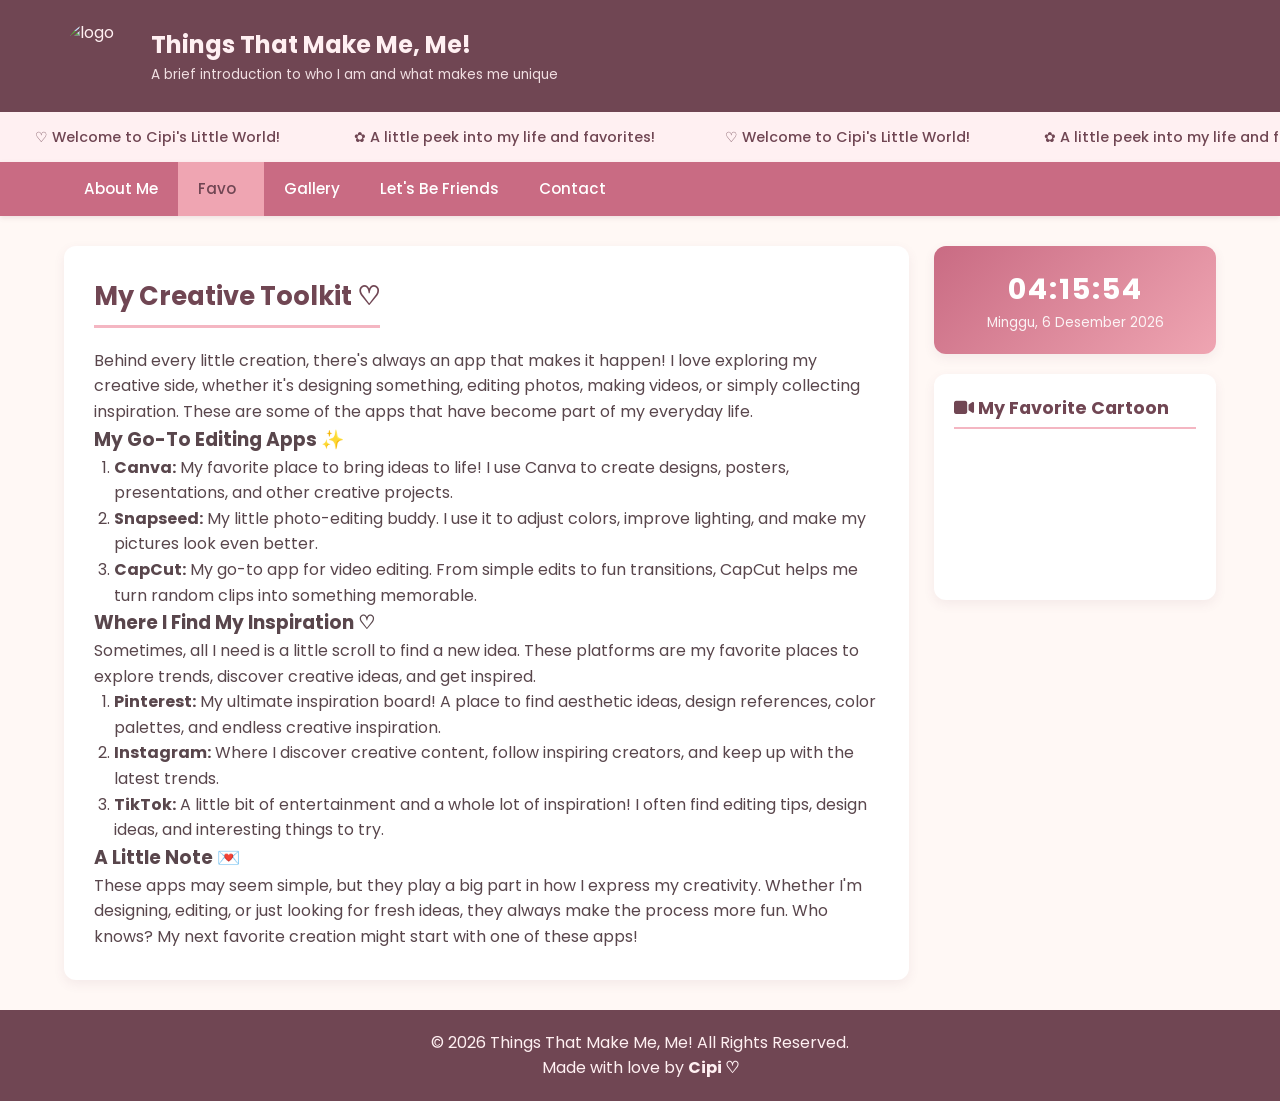
==== apk.html @ e2bea41e "Add files via upload" ====
<!DOCTYPE html>
<html lang="id">
<head>
    <meta charset="UTF-8">
    <meta name="viewport" content="width=device-width, initial-scale=1.0">
    <title>Things That Make Me, Me!</title>
    <link rel="stylesheet" href="https://cdnjs.cloudflare.com/ajax/libs/font-awesome/6.4.0/css/all.min.css">
    <link href="https://fonts.googleapis.com/css2?family=Poppins:wght@300;400;500;600;700&display=swap" rel="stylesheet">
    <link rel="stylesheet" href="uts.css">
    <link rel="icon" type="image/x-icon" href="/uts/logocipi.jpeg"">
</head>
<body>

    <header>
        <div class="logo-container">
            <div class="logo-image">
                <img src="/uts/logocipi.jpeg"" alt="logo">
            </div>
            <div class="logo-text">
                <h1>Things That Make Me, Me!</h1>
                <p>A brief introduction to who I am and what makes me unique</p>
            </div>
        </div>
    </header>

    <div class="running-text">
    <div class="running-content">
        <div class="running-group">
            <span>♡ Welcome to Cipi's Little World!</span>
            <span>✿ A little peek into my life and favorites!</span>
        </div>

        <div class="running-group">
            <span>♡ Welcome to Cipi's Little World!</span>
            <span>✿ A little peek into my life and favorites!</span>
        </div>
    </div>
</div>


    <nav>
        <ul class="nav-list">
            <li class="nav-item"><a href="aboutme.html" class="nav-link"> About Me</a></li>
            <li class="nav-item active">
                <a href="favo.html" class="nav-link"> Favo <i class="favo-dropdown";"></i></a>
                <ul class="menu-favo-dropdown">
                    <li><a href="song.html"> Song</a></li>
                    <li><a href="apk.html"> Application</a></li>
                    <li><a href="film.html"> Film</a></li>
                </ul>
            </li>
            <li class="nav-item"><a href="gallery.html" class="nav-link"> Gallery</a></li>
            <li class="nav-item"><a href="letsbefriends.html" class="nav-link"> Let's Be Friends</a></li>
            <li class="nav-item"><a href="contact.html" class="nav-link"></i> Contact</a></li>
        </ul>
    </nav>


<div class="container">
    <main>
        <h2 class="section-title">My Creative Toolkit ♡</h2>

        <p>
            Behind every little creation, there's always an app that
            makes it happen! I love exploring my creative side, whether
            it's designing something, editing photos, making videos,
            or simply collecting inspiration. These are some of the
            apps that have become part of my everyday life.
        </p>

        <h3>My Go-To Editing Apps ✨</h3>

        <ol style="margin-left: 20px;">
            <li>
                <strong>Canva:</strong>
                My favorite place to bring ideas to life!
                I use Canva to create designs, posters, presentations,
                and other creative projects.
            </li>

            <li>
                <strong>Snapseed:</strong>
                My little photo-editing buddy. I use it to adjust
                colors, improve lighting, and make my pictures
                look even better.
            </li>

            <li>
                <strong>CapCut:</strong>
                My go-to app for video editing. From simple edits
                to fun transitions, CapCut helps me turn random
                clips into something memorable.
            </li>
        </ol>

        <h3>Where I Find My Inspiration ♡</h3>

        <p>
            Sometimes, all I need is a little scroll to find a new
            idea. These platforms are my favorite places to explore
            trends, discover creative ideas, and get inspired.
        </p>

        <ol style="margin-left: 20px;">
            <li>
                <strong>Pinterest:</strong>
                My ultimate inspiration board! A place to find
                aesthetic ideas, design references, color palettes,
                and endless creative inspiration.
            </li>

            <li>
                <strong>Instagram:</strong>
                Where I discover creative content, follow inspiring
                creators, and keep up with the latest trends.
            </li>

            <li>
                <strong>TikTok:</strong>
                A little bit of entertainment and a whole lot of
                inspiration! I often find editing tips, design ideas,
                and interesting things to try.
            </li>
        </ol>

        <h3>A Little Note 💌</h3>

        <p>
            These apps may seem simple, but they play a big part
            in how I express my creativity. Whether I'm designing,
            editing, or just looking for fresh ideas, they always
            make the process more fun. Who knows? My next favorite
            creation might start with one of these apps!
        </p>
    </main>

    <aside>
            <div class="widget clock-widget">
                <div id="clock">00:00:00</div>
                <div id="date">Loading...</div>
            </div>
            <div class="widget">
                <h3 class="widget-title"><i class="fa-solid fa-video"></i> My Favorite Cartoon</h3>
                <div class="video-container">
                    <iframe width="560" height="315" src="https://www.youtube.com/embed/DdE87g6H0eM?si=eLp48s7agHbsijKU" title="YouTube video player" frameborder="0" allow="accelerometer; autoplay; clipboard-write; encrypted-media; gyroscope; picture-in-picture; web-share" referrerpolicy="strict-origin-when-cross-origin" allowfullscreen></iframe>
                </div>
            </div>
        </aside>
    </div>

<footer>
    <p>&copy; 2026 Things That Make Me, Me! All Rights Reserved.</p>
    <p>Made with love by <strong> Cipi ♡</strong></p>
</footer>

<script src="uts.js"></script>

</body>
</html>
---- uts.css ----
* {
    margin: 0;
    padding: 0;
    box-sizing: border-box;
    font-family: 'Poppins', sans-serif;
}

body {
    background-color: #FFF8F5;
    color: #59464C;
    line-height: 1.6;
    display: flex;
    flex-direction: column;
    min-height: 100vh;
}

header {
    background-size: cover;
    background-color: #704653;
    color: #FFF0F2;
    padding: 20px 5%;
    display: flex;
    justify-content: space-between;
    align-items: center;
    box-shadow: 0 4px 12px rgba(112, 70, 83, 0.12);
}

.logo-container {
    display: flex;
    align-items: center;
    gap: 15px;
}

.logo-image {
    width: 4.5rem;
    height: 4.5rem;
    border-radius: 50%;
    overflow: hidden;
}

.logo-container i {
    font-size: 2.5rem;
    color: #F4B6C2;
}

.logo-container img {
    width: 4.5rem;
}

.logo-text h1 {
    font-size: 1.5rem;
    font-weight: 700;
}

.logo-text p {
    font-size: 0.85rem;
    opacity: 0.9;
}

nav {
    background-color: #C96B83;
    position: sticky;
    top: 0;
    z-index: 1000;
    box-shadow: 0 2px 5px rgba(112, 70, 83, 0.12);
}

.nav-list {
    display: flex;
    list-style: none;
    padding: 0 5%;
}

.nav-item {
    position: relative;
}

.nav-link {
    display: flex;
    align-items: center;
    gap: 8px;
    padding: 15px 20px;
    color: #FFFFFF;
    text-decoration: none;
    font-weight: 500;
    font-size: 0.95rem;
    transition: background 0.3s;
}

.nav-link:hover,
.nav-item.active > .nav-link {
    background-color: #EFA5B2;
    color: #704653;
}

.menu-favo-dropdown {
    position: absolute;
    top: 100%;
    left: 0;
    background-color: #FFF0F2;
    min-width: 200px;
    box-shadow: 0 4px 12px rgba(112, 70, 83, 0.12);
    display: none;
    list-style: none;
    border-radius: 0 0 8px 8px;
    overflow: hidden;
    z-index: 1001;
}

.menu-favo-dropdown li a {
    color: #59464C;
    padding: 12px 20px;
    display: block;
    text-decoration: none;
    font-size: 0.9rem;
    border-bottom: 1px solid #F7DFE3;
}

.menu-favo-dropdown li a:hover {
    background-color: #F7DFE3;
    color: #B85C75;
}

.nav-item:hover .menu-favo-dropdown {
    display: block;
}

.container {
    max-width: 1200px;
    width: 90%;
    margin: 30px auto;
    display: grid;
    grid-template-columns: 3fr 1fr;
    gap: 25px;
    flex: 1;
}

main {
    background-color: #FFFFFF;
    padding: 30px;
    border-radius: 12px;
    box-shadow: 0 4px 12px rgba(112, 70, 83, 0.08);
}

.section-title {
    font-size: 1.6rem;
    color: #704653;
    margin-bottom: 20px;
    padding-bottom: 8px;
    border-bottom: 3px solid #F4B6C2;
    display: inline-block;
}

aside {
    display: flex;
    flex-direction: column;
    gap: 20px;
}

.widget {
    background-color: #FFFFFF;
    padding: 20px;
    border-radius: 12px;
    box-shadow: 0 4px 12px rgba(112, 70, 83, 0.08);
}

.widget-title {
    font-size: 1.1rem;
    color: #704653;
    margin-bottom: 15px;
    padding-bottom: 5px;
    border-bottom: 2px solid #F4B6C2;
}

.clock-widget {
    text-align: center;
    background: linear-gradient(135deg, #C96B83, #EFA5B2);
    color: #FFFFFF;
    border-radius: 12px;
    padding: 20px;
}

#clock {
    font-size: 1.8rem;
    font-weight: 700;
    letter-spacing: 2px;
}

#date {
    font-size: 0.85rem;
    opacity: 0.9;
}

.video-container {
    position: relative;
    padding-bottom: 56.25%;
    height: 0;
    overflow: hidden;
    border-radius: 8px;
}

.video-container iframe {
    position: absolute;
    top: 0;
    left: 0;
    width: 100%;
    height: 100%;
    border: 0;
}

.profile-card {
    background: #FFF0F2;
    border-left: 4px solid #C96B83;
    padding: 20px;
    border-radius: 0 8px 8px 0;
    margin-bottom: 25px;
}

.card-grid {
    display: grid;
    grid-template-columns: repeat(auto-fit, minmax(200px, 1fr));
    gap: 20px;
}

.card-item {
    background-color: #FFF8F5;
    border: 1px solid #F7DFE3;
    padding: 20px;
    border-radius: 10px;
    text-align: center;
}

.card-item i {
    font-size: 2.5rem;
    color: #C96B83;
    margin-bottom: 15px;
}

.random-list {
    list-style: none;
    margin-bottom: 30px;
}

.random-item {
    padding: 12px 15px;
    background: #FFF0F2;
    border-left: 4px solid #EFA5B2;
    margin-bottom: 10px;
    border-radius: 0 8px 8px 0;
}

.articles-grid {
    display: grid;
    grid-template-columns: repeat(auto-fit, minmax(220px, 1fr));
    gap: 20px;
}

.article-card {
    background-color: #FFFFFF;
    border: 1px solid #F7DFE3;
    border-radius: 12px;
    overflow: hidden;
    display: flex;
    flex-direction: column;
    width: 100%;
}

.article-card > div:first-child {
    width: 100%;
    height: 200px;
    overflow: hidden;
}

.article-card a {
    text-decoration: none;
    color: #FFFFFF;
}

.article-img {
    height: 100%;
    background-color: #F7DFE3;
    display: block;
    align-items: center;
    justify-content: center;
    color: #B9A7AB;
    font-size: 2rem;
    width: 100%;
    object-fit: cover;
}

.article-body {
    width: 100%;
    padding: 18px;
    display: flex;
    flex-direction: column;
    flex-grow: 1;
}

.btn-readmore,
.btn-submit {
    width: 100% ;
    background-color: #C96B83;
    color: #FFFFFF;
    border: none;
    padding: 8px 15px;
    border-radius: 8px;
    cursor: pointer;
    text-decoration: none;
    display: inline-block;
    transition: background 0.3s;
}

.btn-readmore:hover,
.btn-submit:hover {
    background-color: #704653;
}

.btn-submit {
    padding: 12px 25px;
    font-size: 1rem;
}

.form-group {
    margin-bottom: 18px;
}

.form-group label {
    display: block;
    margin-bottom: 6px;
    font-weight: 500;
    color: #704653;
}

.form-control {
    width: 100%;
    padding: 10px 12px;
    border: 1px solid #E8DDDF;
    border-radius: 6px;
    outline: none;
}

.form-control:focus {
    border-color: #C96B83;
}

.gallery-grid {
    display: grid;
    grid-template-columns: repeat(auto-fit, minmax(180px, 1fr));
    gap: 15px;
}

.gallery-item {
    width: 100%;
    aspect-ratio: 1 / 1;
    overflow: hidden;
    border-radius: 8px;
}

.gallery-item img {
    width: 100%;
    height: 100%;
    object-fit: cover;
    display: block;
}

.contact-info {
    display: grid;
    grid-template-columns: repeat(auto-fit, minmax(200px, 1fr));
    gap: 20px;
    margin-bottom: 30px;
}

.contact-card {
    background: #FFF0F2;
    padding: 15px;
    border-radius: 10px;
    display: flex;
    align-items: center;
    gap: 15px;
}

footer {
    background-color: #704653;
    color: #FFF0F2;
    text-align: center;
    padding: 20px;
    margin-top: auto;
}

.running-text {
    width: 100%;
    overflow: hidden;
    background-color: #FFF0F2;
    color: #C96B83;
    padding: 12px 0;
    white-space: nowrap;
}

.running-content {
    display: flex;
    width: max-content;
    animation: marqueeMove 18s linear infinite;
    will-change: transform;
}

.running-group span {
    font-size: 0.9rem;
    font-weight: 500;
    padding: 0 35px;
    color: #704653;
}

.running-group span {
    font-size: 0.9rem;
    font-weight: 500;
    padding: 0 35px;
}

@keyframes marqueeMove {
    0% {
        transform: translateX(0);
    }

    100% {
        transform: translateX(-50%);
    }
}

.running-text:hover .running-content {
    animation-play-state: paused;
}
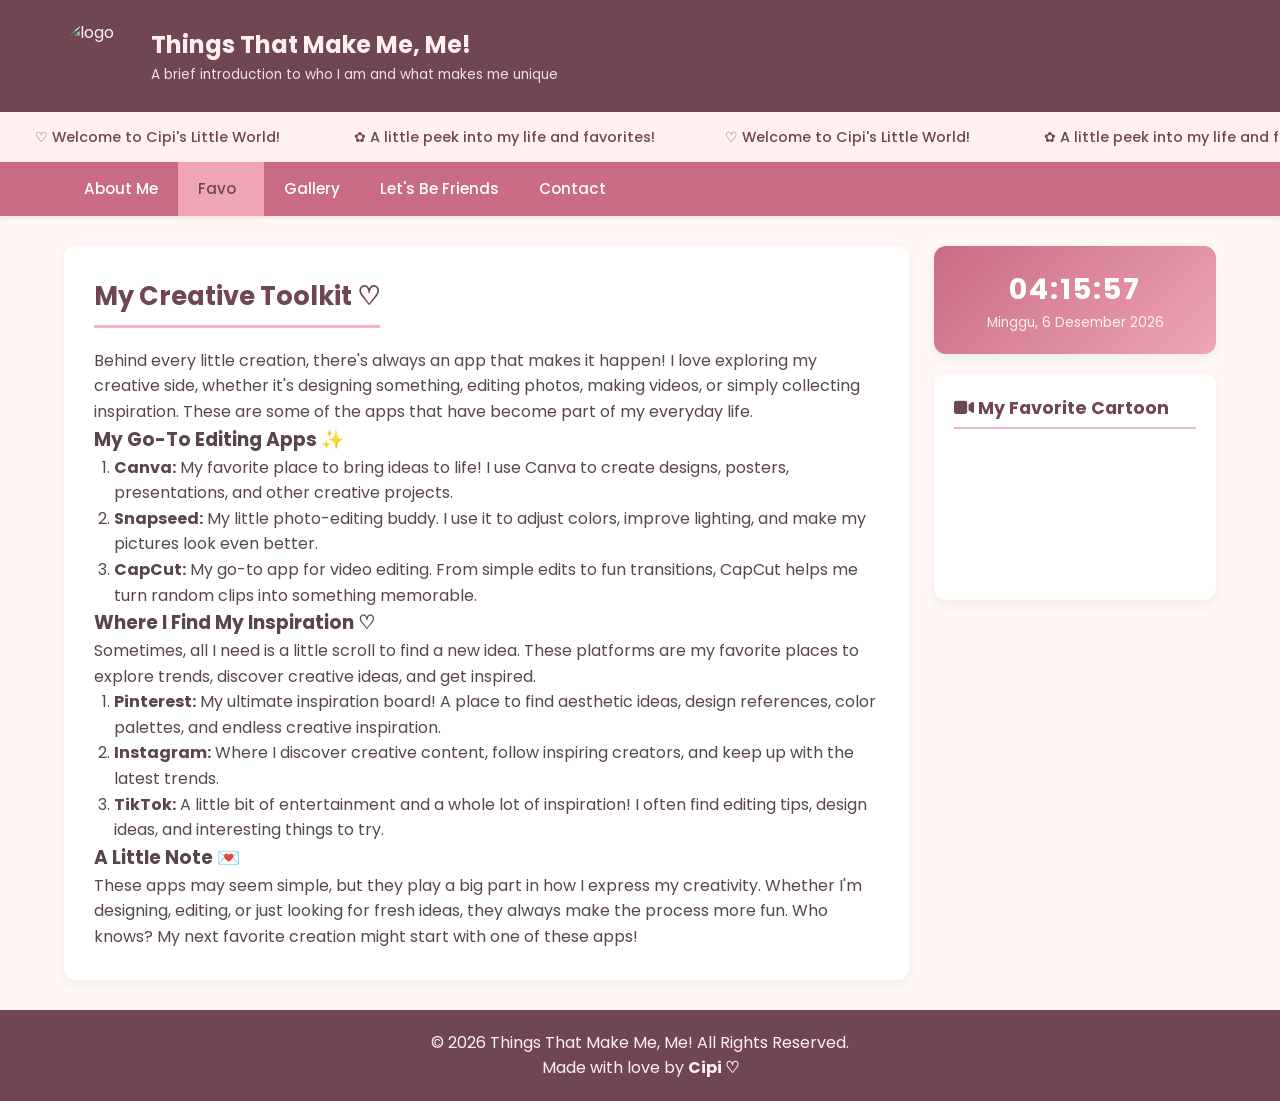
==== commit 3cc8f83c: "Add files via upload" ====
--- a/apk.html
+++ b/apk.html
@@ -40,9 +40,9 @@
 
     <nav>
         <ul class="nav-list">
-            <li class="nav-item"><a href="aboutme.html" class="nav-link"> About Me</a></li>
+            <li class="nav-item"><a href="index.html" class="nav-link"> About Me</a></li>
             <li class="nav-item active">
-                <a href="favo.html" class="nav-link"> Favo <i class="favo-dropdown";"></i></a>
+                <a href="favo.html" class="nav-link"> Favo <i class="fa-solid fa-chevron-down;"></i></a>
                 <ul class="menu-favo-dropdown">
                     <li><a href="song.html"> Song</a></li>
                     <li><a href="apk.html"> Application</a></li>
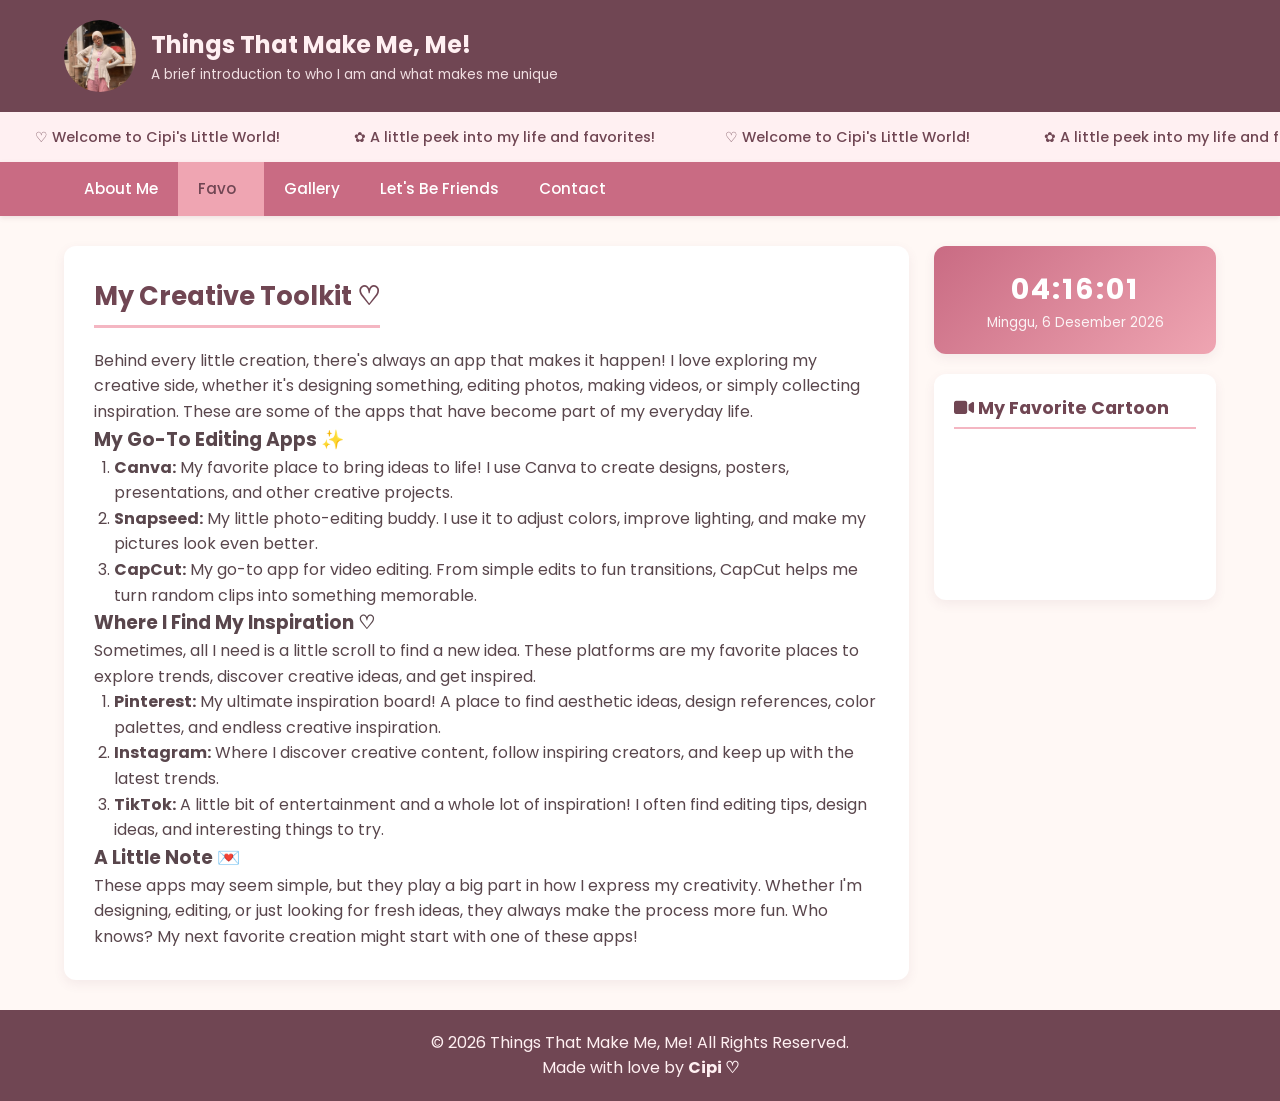
==== commit db04de73: "Update apk.html" ====
--- a/apk.html
+++ b/apk.html
@@ -7,14 +7,14 @@
     <link rel="stylesheet" href="https://cdnjs.cloudflare.com/ajax/libs/font-awesome/6.4.0/css/all.min.css">
     <link href="https://fonts.googleapis.com/css2?family=Poppins:wght@300;400;500;600;700&display=swap" rel="stylesheet">
     <link rel="stylesheet" href="uts.css">
-    <link rel="icon" type="image/x-icon" href="/uts/logocipi.jpeg"">
+    <link rel="icon" type="image/x-icon" href="logocipi.jpeg"">
 </head>
 <body>
 
     <header>
         <div class="logo-container">
             <div class="logo-image">
-                <img src="/uts/logocipi.jpeg"" alt="logo">
+                <img src="logocipi.jpeg"" alt="logo">
             </div>
             <div class="logo-text">
                 <h1>Things That Make Me, Me!</h1>
@@ -156,4 +156,4 @@
 <script src="uts.js"></script>
 
 </body>
-</html>+</html>
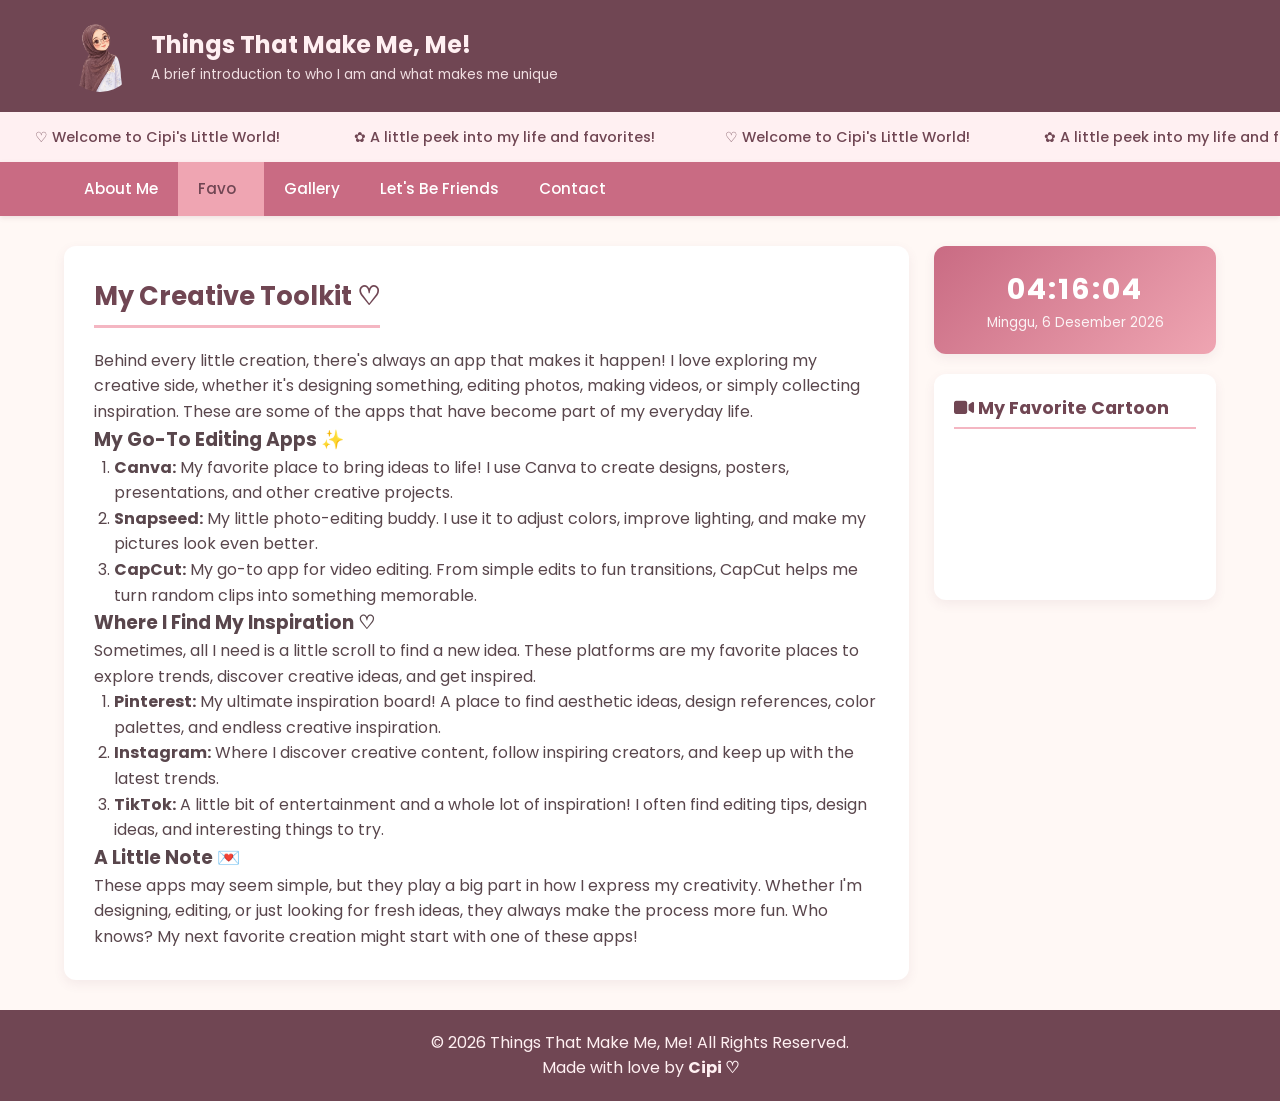
==== commit f3652bba: "Update apk.html" ====
--- a/apk.html
+++ b/apk.html
@@ -7,14 +7,14 @@
     <link rel="stylesheet" href="https://cdnjs.cloudflare.com/ajax/libs/font-awesome/6.4.0/css/all.min.css">
     <link href="https://fonts.googleapis.com/css2?family=Poppins:wght@300;400;500;600;700&display=swap" rel="stylesheet">
     <link rel="stylesheet" href="uts.css">
-    <link rel="icon" type="image/x-icon" href="logocipi.jpeg"">
+    <link rel="icon" type="image/x-icon" href="logocipi.png"">
 </head>
 <body>
 
     <header>
         <div class="logo-container">
             <div class="logo-image">
-                <img src="logocipi.jpeg"" alt="logo">
+                <img src="logocipi.png"" alt="logo">
             </div>
             <div class="logo-text">
                 <h1>Things That Make Me, Me!</h1>
@@ -25,6 +25,11 @@
 
     <div class="running-text">
     <div class="running-content">
+        <div class="running-group">
+            <span>♡ Welcome to Cipi's Little World!</span>
+            <span>✿ A little peek into my life and favorites!</span>
+        </div>
+
         <div class="running-group">
             <span>♡ Welcome to Cipi's Little World!</span>
             <span>✿ A little peek into my life and favorites!</span>
